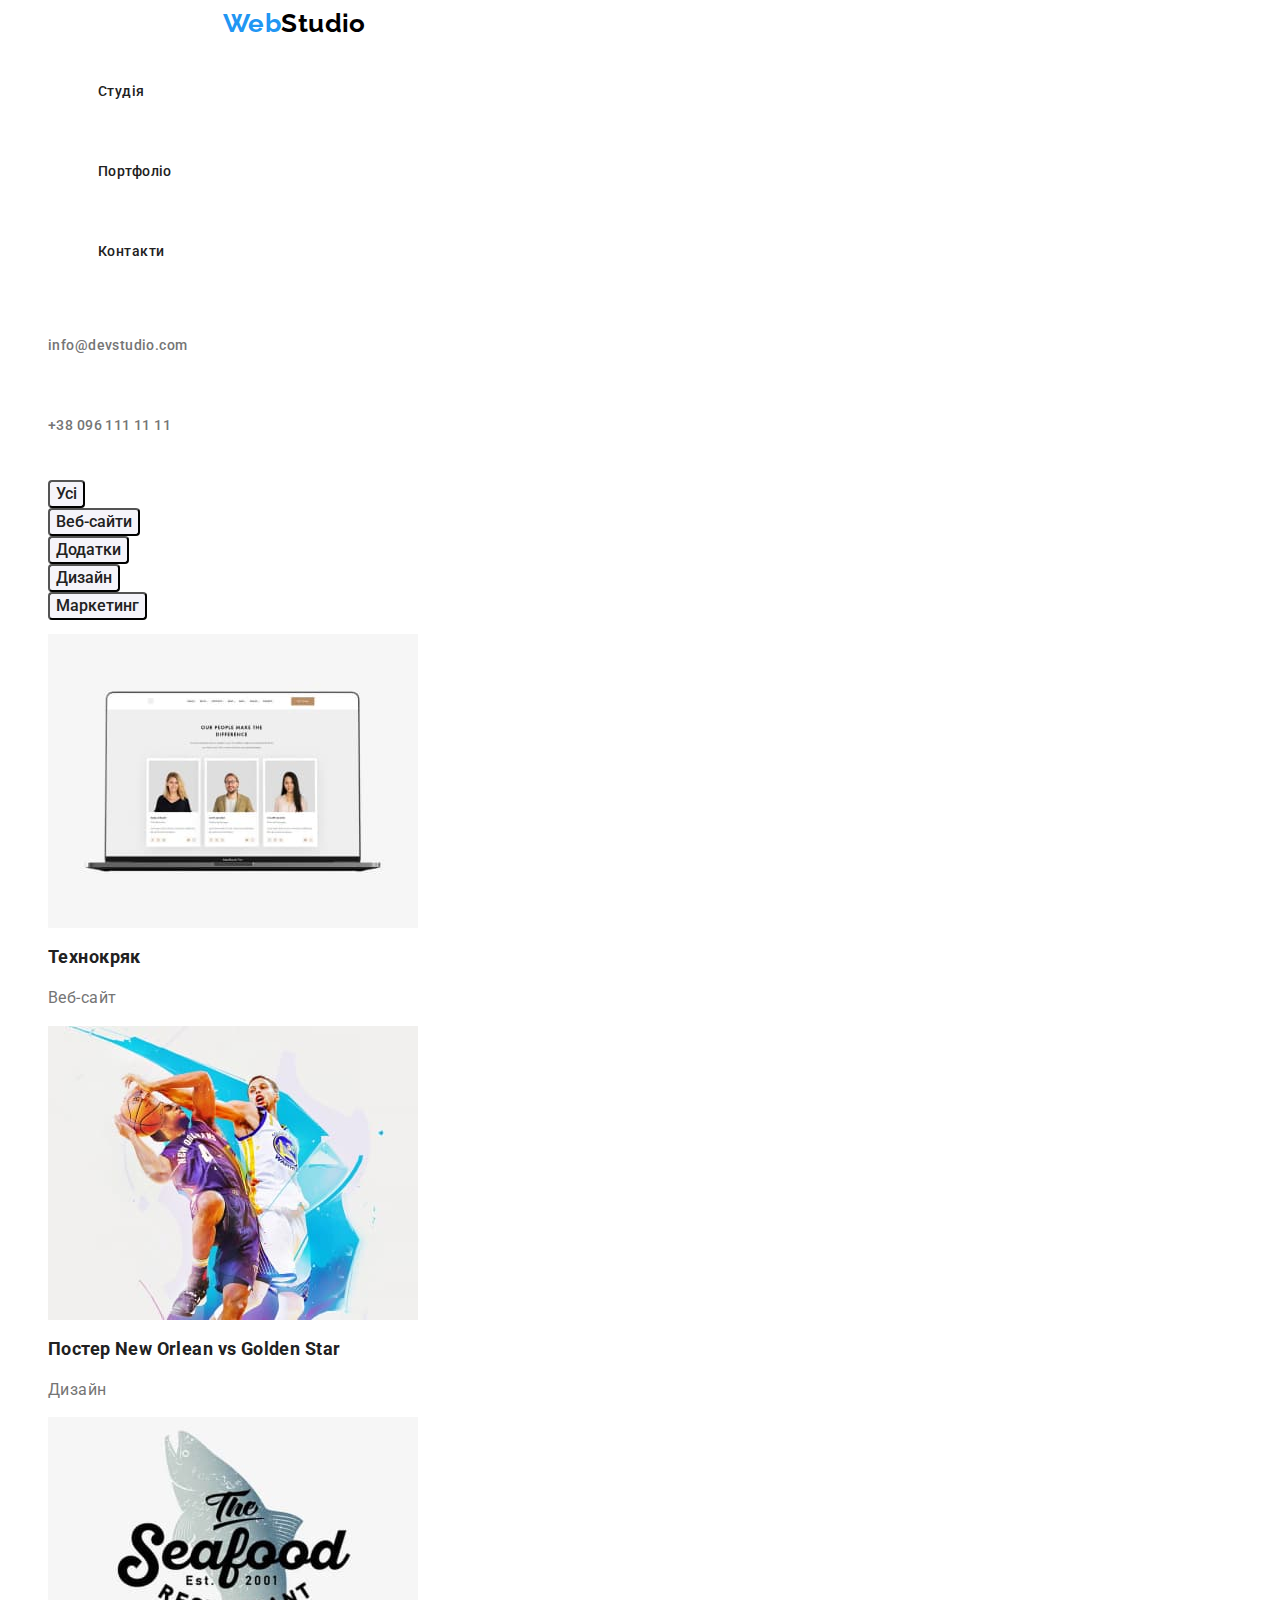
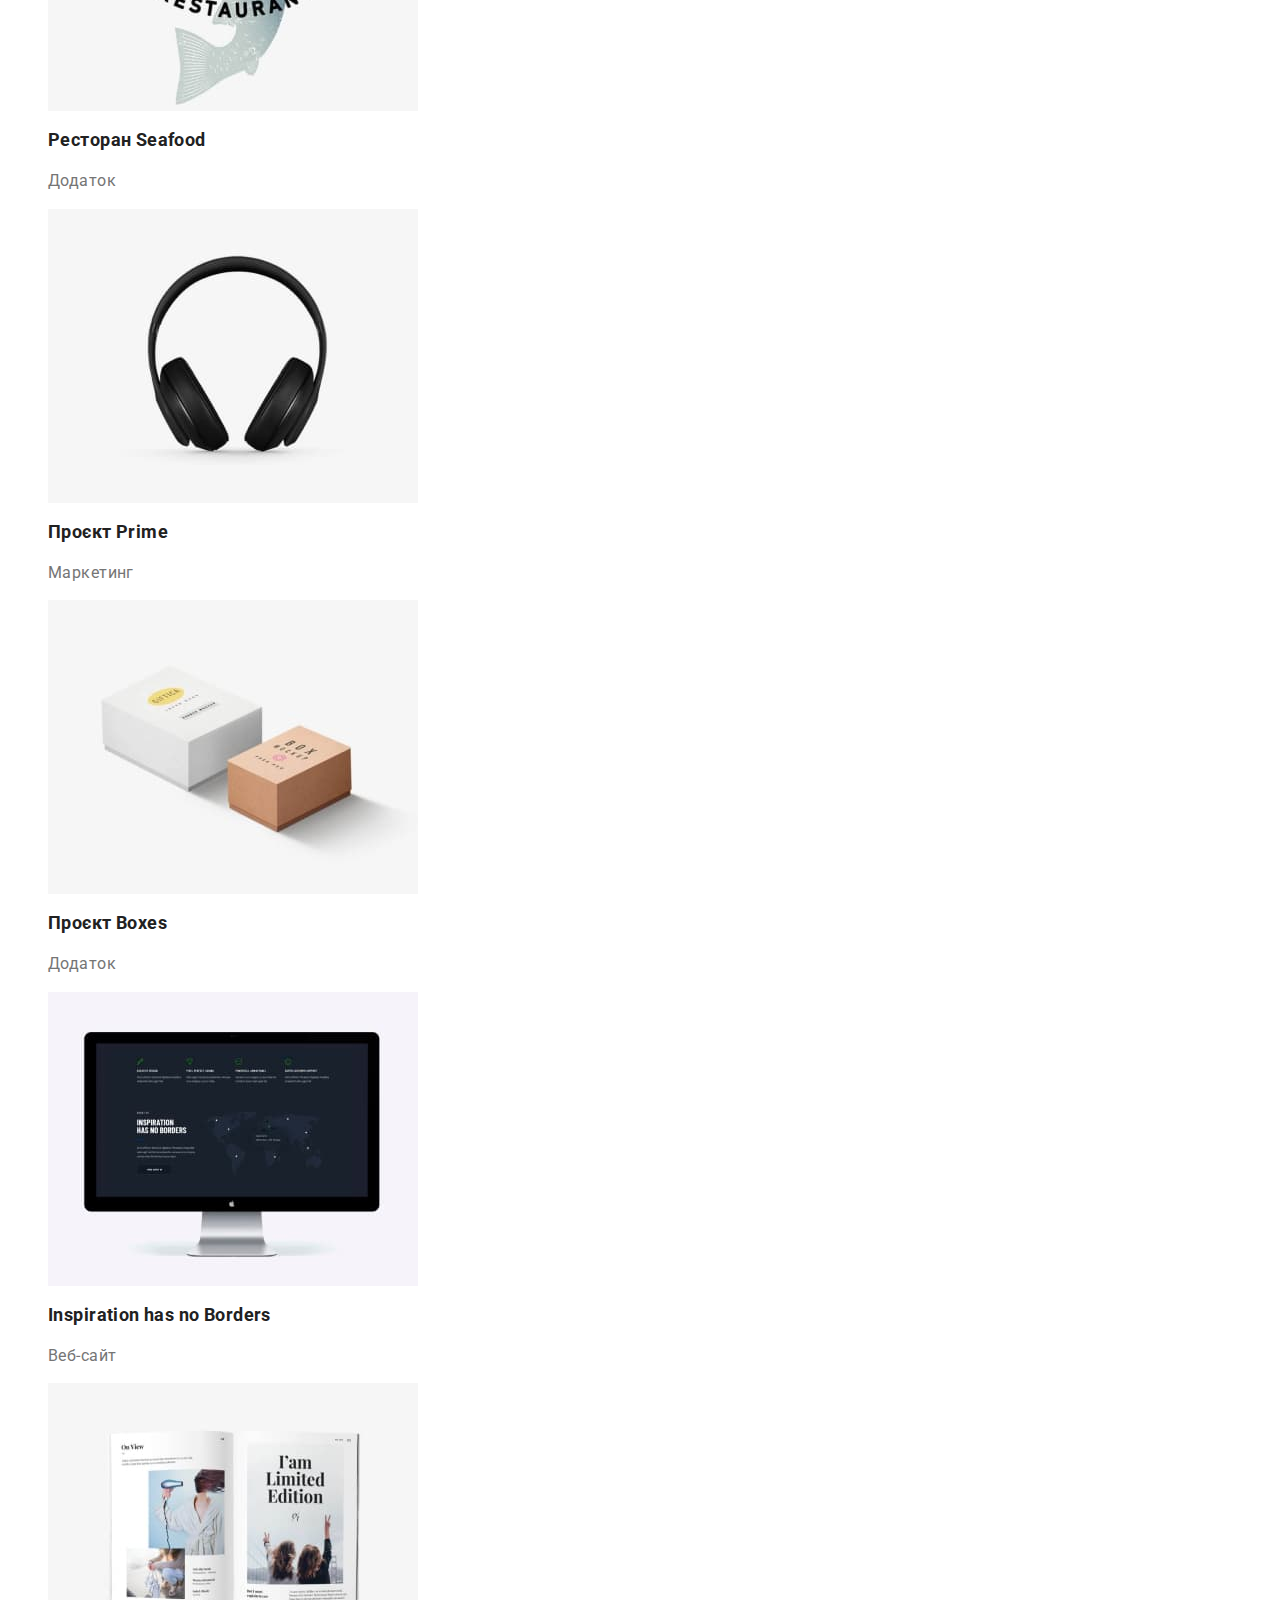
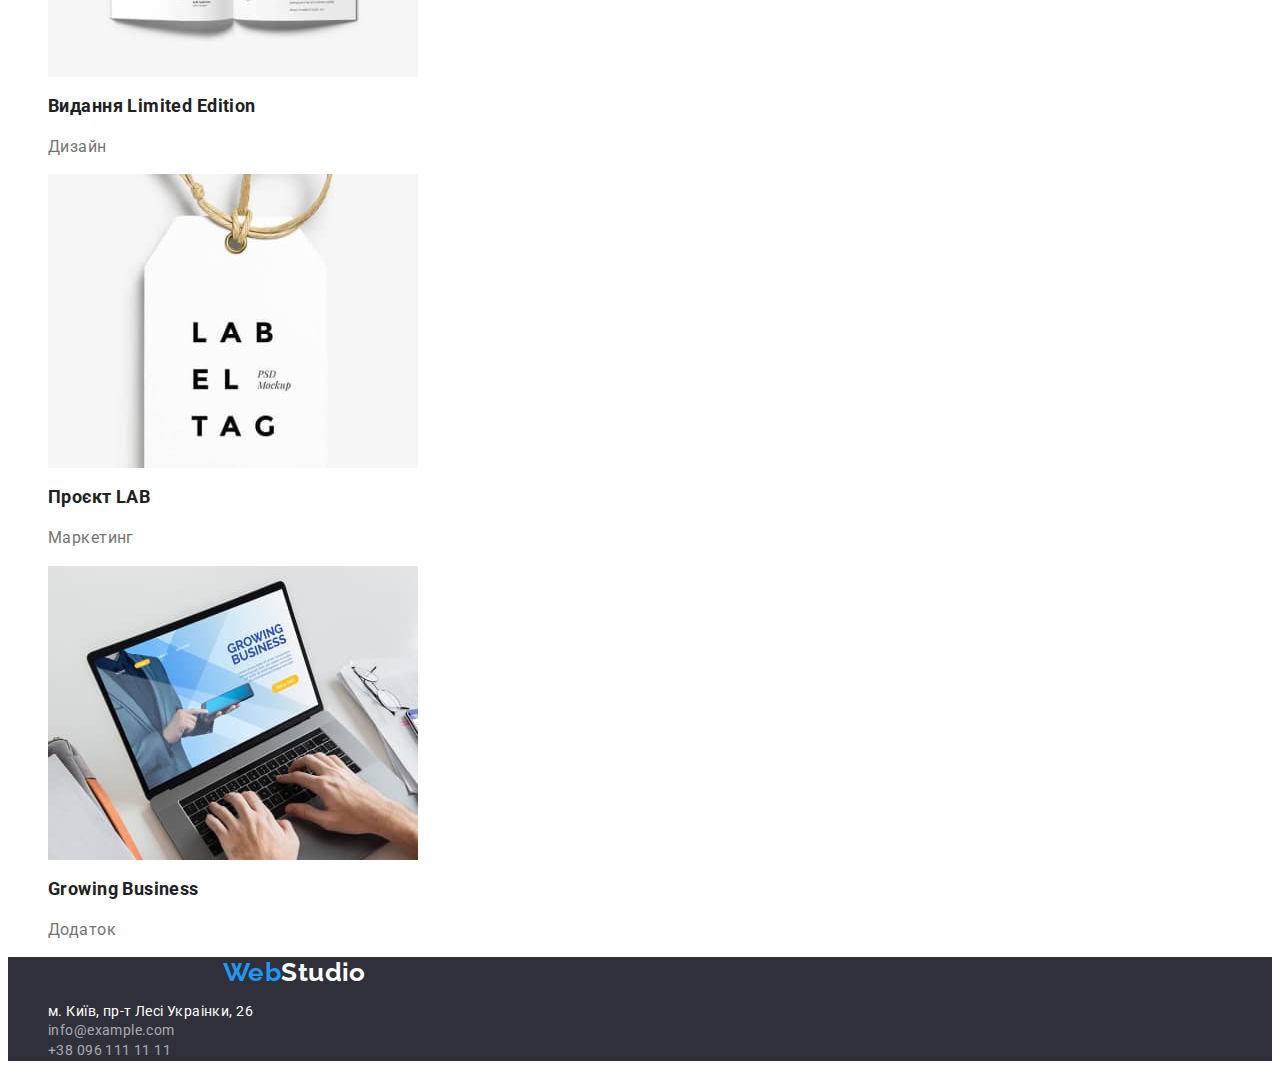
==== portfolio.html @ 040cbad7 "Створени styles.css , portfolio.html" ====
<!DOCTYPE html>
<html lang="uk">
<head>
    <meta charset="UTF-8">
    <meta http-equiv="X-UA-Compatible" content="IE=edge">
    <meta name="viewport" content="width=device-width, initial-scale=1.0">
    <link rel="preconnect" href="https://fonts.googleapis.com">
    <link rel="preconnect" href="https://fonts.gstatic.com" crossorigin>
    <link href="https://fonts.googleapis.com/css2?family=Raleway:wght@700&family=Roboto:wght@400;500;700;900&display=swap" rel="stylesheet">
    <title>Портфоліо</title>
    <link rel="stylesheet" href="./css/styles.css">
</head>
<body class="page-body">
     <header class="container-header"> 
         <nav>
             <a href="./index.html" class="logo"><span class="blue-logo"> Web</span>Studio </a>
             <ul> 
                 <li class="item"><a href="./index.html" class="link">Студія</a></li>
                 <li class="item"><a href="./portfolio.html" class="link current">Портфоліо</a></li>
                 <li class="item"><a href="./index.html" class="link"> Контакти</a></li>
             </ul>
         </nav>
         <ul>
             <li class="item-one"><a href="mailto:info@devstudio.com" class="link-info">info@devstudio.com</a></li>
             <li class="item-one"><a href="tel:+380961111111" class="link-info">+38 096 111 11 11</a></li>
         </ul>
     </header>
     <main>
         <section>
             <h1 hidden class="visually-hidden">Портфоліо</h1>
             <ul> 
                 <li><button type="button" class="buttons">Усі</button></li>
                 <li><button type="button" class="buttons">Веб-сайти</button></li>
                 <li><button type="button" class="buttons">Додатки</button></li>
                 <li><button type="button" class="buttons">Дизайн</button></li>
                 <li><button type="button" class="buttons">Маркетинг</button></li>
             </ul>
             <ul>
                 <li>
                     <img src="./images/photoportfol1.jpg" alt="фото технокряку" width="370"/>
                     <h2 class="portfolio-basic-anchors"> Технокряк </h2>
                         <p class="portfolio-word-meaning"> Веб-сайт </p>
                 </li>
                 <li>
                     <img src="./images/photoportfol2.jpg"  alt="фото постеру баскетболу" width="370"/>
                     <h2 class="portfolio-basic-anchors"> Постер New Orlean vs Golden Star </h2>
                         <p class="portfolio-word-meaning"> Дизайн </p>
                 </li>
                 <li>
                     <img src="./images/photoportfol3.jpg"  alt="фото ресторану морскої їжи" width="370"/>
                     <h2 class="portfolio-basic-anchors"> Ресторан Seafood </h2>
                         <p class="portfolio-word-meaning"> Додаток </p>
                 </li>
                 <li>
                     <img src="./images/photoportfol4.jpg"  alt="фото навушників" width="370"/>
                     <h2 class="portfolio-basic-anchors"> Проєкт Prime </h2>
                         <p class="portfolio-word-meaning"> Маркетинг </p>
                 </li>
                 <li>
                     <img src="./images/photoportfol5.jpg"  alt="фото двох коробок" width="370"/>
                     <h2 class="portfolio-basic-anchors"> Проєкт Boxes </h2>
                         <p class="portfolio-word-meaning"> Додаток </p>
                 </li>
                 <li>
                     <img src="./images/photoportfol6.jpg"  alt="фото надпису натхнення не має кордонів" width="370"/>
                     <h2 class="portfolio-basic-anchors"> Inspiration has no Borders </h2>
                         <p class="portfolio-word-meaning"> Веб-сайт </p>
                 </li>
                 <li>
                     <img src="./images/photoportfol7.jpg"  alt="фото видання обмеженого видання" width="370"/>
                     <h2 class="portfolio-basic-anchors"> Видання Limited Edition </h2>
                         <p class="portfolio-word-meaning"> Дизайн </p>
                 </li>
                 <li>
                     <img src="./images/photoportfol8.jpg"  alt="фото проєкту лабораторії" width="370"/>
                     <h2 class="portfolio-basic-anchors"> Проєкт LAB </h2>
                         <p class="portfolio-word-meaning"> Маркетинг </p>
                 </li>
                 <li>
                     <img src="./images/photoportfol9.jpg"  alt="фото зростаючого бізнесу" width="370"/>
                     <h2 class="portfolio-basic-anchors"> Growing Business </h2>
                         <p class="portfolio-word-meaning"> Додаток </p>
                 </li>
             </ul>
         </section>
     </main>
     <footer class="footer">
         <a href="./index.html" class="logo-footer"><span class="blue-logo"> Web</span>Studio </a>
         <address class="address">
             <ul>
                 <li class="item-footer"><a href="https://goo.gl/maps/CPtrU1FHBa2aNyZL9" target="_blank" rel="noopener noreferrer nofollow" class="list-footer">м. Київ, пр-т Лесі Украінки, 26</a></li>
                 <li class="item-footer-one"><a href="mailto:info@example.com" class="list-footer-one">info@example.com</a></li>
                 <li class="item-footer-one"><a href="tel:+380961111111" class="list-footer-one">+38 096 111 11 11</a></li>
             </ul>
         </address>  
     </footer>
 </body>
</html>
---- css/styles.css ----
:root {
  --color-primary-text: #212121;
  --color-secondary-text: #757575;
  --color-black: #000000;
  --color-blue: #2196f3;
  --color-secondary-background: #f5f4fa;
  --color-white: #ffffff;
  --color-third-background: #2f303a;
  --color-contacts-footer: rgba(255, 255, 255, 0.6);
  --color-box: rgba(0, 0, 0, 0.15);
  --color-border: #ececec;
  --color-main-button-active: #188ce8;
} 
.page-body{
  font-size: 14px;
  font-family: 'Roboto', sans-serif;
  letter-spacing: 0.03em;
  background-color: var(--color-white);
  color: var(--color-primary-text);
}
ul { 
  list-style: none; 
}
.container-header{
  color: var(--color-white);
  align-items: center;
}
.logo{
  font-weight: 700;
  font-family:'Raleway', sans-serif;
  text-decoration: none;
  font-size: 26px;
  line-height: 1.16;
  margin: 24px 1240px 25px 215px;
  text-align: left;
  vertical-align: top;
  color: var(--color-black);
}
.blue-logo{
  color: var(--color-blue);
}
.item{
  font-weight:  500;
  line-height: 1.13;
  text-align: left;
  margin-left: 50px;
  padding-top: 32px;
  padding-bottom: 32px;
  text-decoration: none;
  color: var(--color-primary-text);
}
.link current {
  color: var(--color-blue);
}
.item-one{
  font-weight:  500;
  line-height: 1.13;
  text-align: left;
  padding-top: 32px;
  padding-bottom: 32px;
  text-decoration: none;
  color: var(--color-secondary-text);
}
.item-one:focus,
.item-one:hover,
.item:focus,
.item:hover,
.item-one:active,
.item:active{
  color: var(--color-blue);
}
.link {
  padding-top: 32px;
  padding-bottom: 32px;
  color: var(--color-primary-text);
  text-decoration: none;
  font-weight:  500;
  line-height: 1.14;
}
.link-info{
  padding-top: 32px;
  padding-bottom: 32px;
  color: var(--color-secondary-text);
  text-decoration: none;
  font-weight:  500;
  line-height: 1.14;
}
.link-info:focus,
.link-info:hover,
.link-info:active,
.link:focus,
.link:hover,
.link:active{
  color: var(--color-blue);
}
.main-container{
  margin-top: 0px;
  background-color: var(--color-third-background);
}
.main-text{
  font-weight: 900;
  font-size: 44px;
  line-height: 1.27;
  text-align: center;
  vertical-align: top;
  color: var(--color-white);
  text-transform: uppercase;
}
.main-button{
  background-color: var(--color-blue);
  text-align: center;
  font-weight: 700;
  font-size: 16px;
  line-height: 1.47;
  color: var(--color-white);
  border: none;
  border-radius: 4px;
  box-shadow: 0px, 4px var(--color-box);
  width: 216px;
  height: 50px;
  text-decoration: none;
}
.main-button:active,
.main-button:hover,
.main-buttons:focus {
 color: var(--color-white);
 background-color: var(--color-main-button-active);
 box-shadow: 0px 4px 4px var(--color-box);
 border: none;
 border-radius: 4px;
 cursor: pointer;
}
.visually-hidden {
  position: absolute;
  white-space: nowrap;
  width: 1px;
  height: 1px;
  overflow: hidden;
  border: 0;
  padding: 0;
  clip: rect(0 0 0 0);
  clip-path: inset(50%);
  margin: -1px;
}
.basic-anchors{
  font-weight: 700;
  line-height: 1.13;
  text-align: left;
  vertical-align: top;
  color: var(--color-primary-text);
}
.word-meaning{
  font-weight: 400;
  line-height: 1.42;
  text-align: left;
  vertical-align: top;
  color: var(--color-secondary-text); 
}
.container {
  width: 1200px;
  padding-left: 15px;
  padding-right: 15px;
  margin-left: auto;
  margin-right: auto;
}
.container-text{
  font-weight: 700;
  font-size: 36px;
  line-height: 1.14;
  text-align: center;
  vertical-align: top;
  color: var(--color-primary-text)
}
.container-text-main{
  font-weight:  500;
  font-size: 16px;
  line-height: 1.16;
  text-align: center;
  vertical-align:top;
  color: var(--color-primary-text);
}
.container-text-other-row{
  font-weight: 400;
  font-size: 16px;
  line-height: 1.16;
  text-align: center;
  vertical-align: top;
  color: var(--color-secondary-text); 
}
img {
  display: block;
  max-width: 100%;
  height: auto;
}
.footer{
  text-decoration: none; 
  background-color: var(--color-third-background);
}
.logo-footer{
  font-weight: 700;
  font-family:'Raleway', sans-serif;
  text-decoration: none;
  font-size: 26px;
  line-height: 1.16;
  margin: 60px 1240px 161px 215px;
  text-align: left;
  vertical-align: top;
  color: var(--color-white);
}
.address {
  margin-left: auto;
}
.item-footer,
.list-footer{
  font-weight: 400;
  font-style: normal;
  line-height: 1.42;
  text-align: left;
  text-decoration: none; 
  vertical-align: top;
  color: var(--color-white); 
}
.item-footer-one,
.list-footer-one{
  font-weight: 400;
  font-style: normal;
  line-height: 1.42;
  text-align: left;
  text-decoration: none; 
  vertical-align: top;
  color: var(--color-contacts-footer); 
}
.item-footer-one:focus,
.item-footer:focus,
.list-footer:focus,
.item-footer:hover,
.item-footer-one:hover,
.list-footer:hover{
  color: var(--color-blue);
}
.buttons{
  font-weight: 500;
  font-size: 16px;
  line-height: 1.38;
  font-family: inherit;
  text-align: center;
  vertical-align:top;
  border-radius: 4px;
  background-color: var(--color-secondary-background);
  color: var(--color-primary-text);
}
.buttons:focus,
.buttons:active,
.buttons:hover{
  background-color: var(--color-blue);
  color: var(--color-white);
  border: none;
  cursor: pointer;
}
.portfolio-basic-anchors{
  font-weight: 700;
  font-size: 18px;
  line-height: 1.5;
  text-align: left;
  vertical-align: top;
  color: var(--color-primary-text)
}
.portfolio-word-meaning{
  font-weight: 400;
  font-size: 16px;
  line-height: 1.47;
  text-align: left;
  vertical-align: top;
  color: var(--color-secondary-text);
}
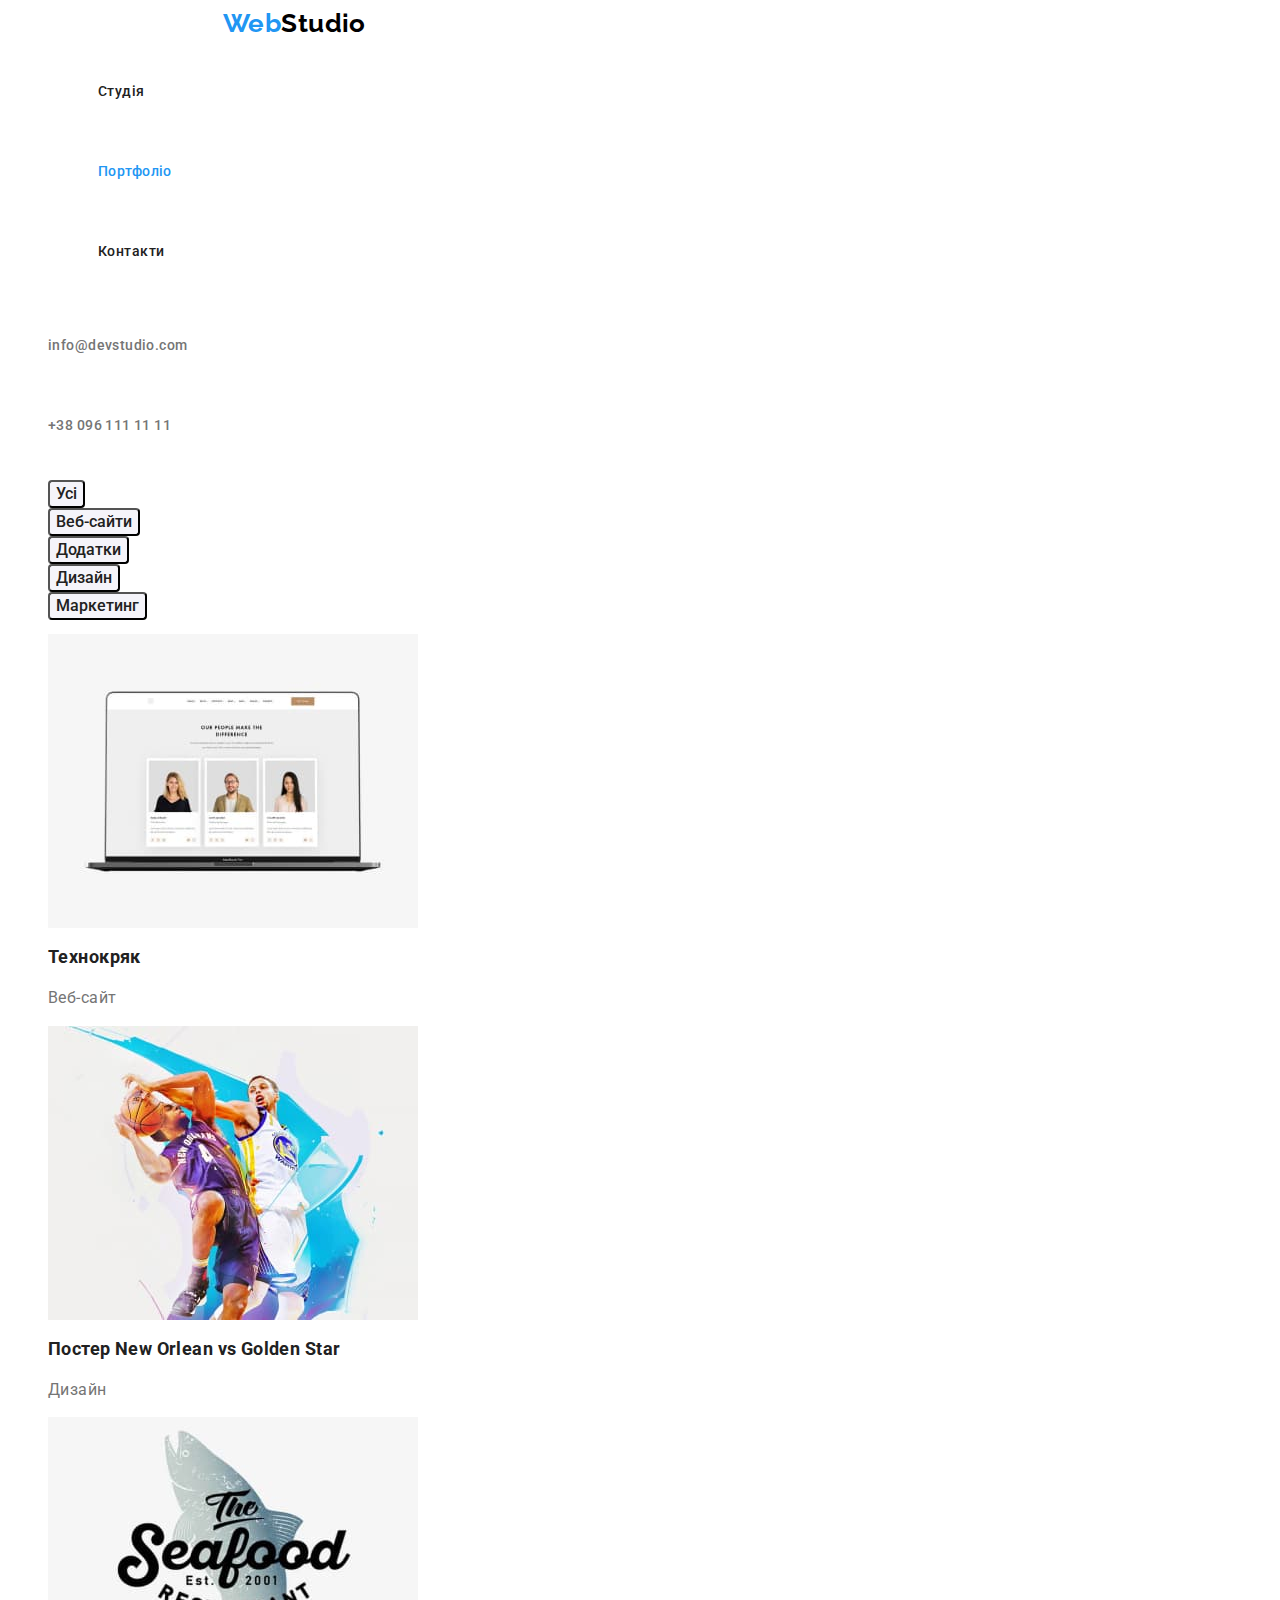
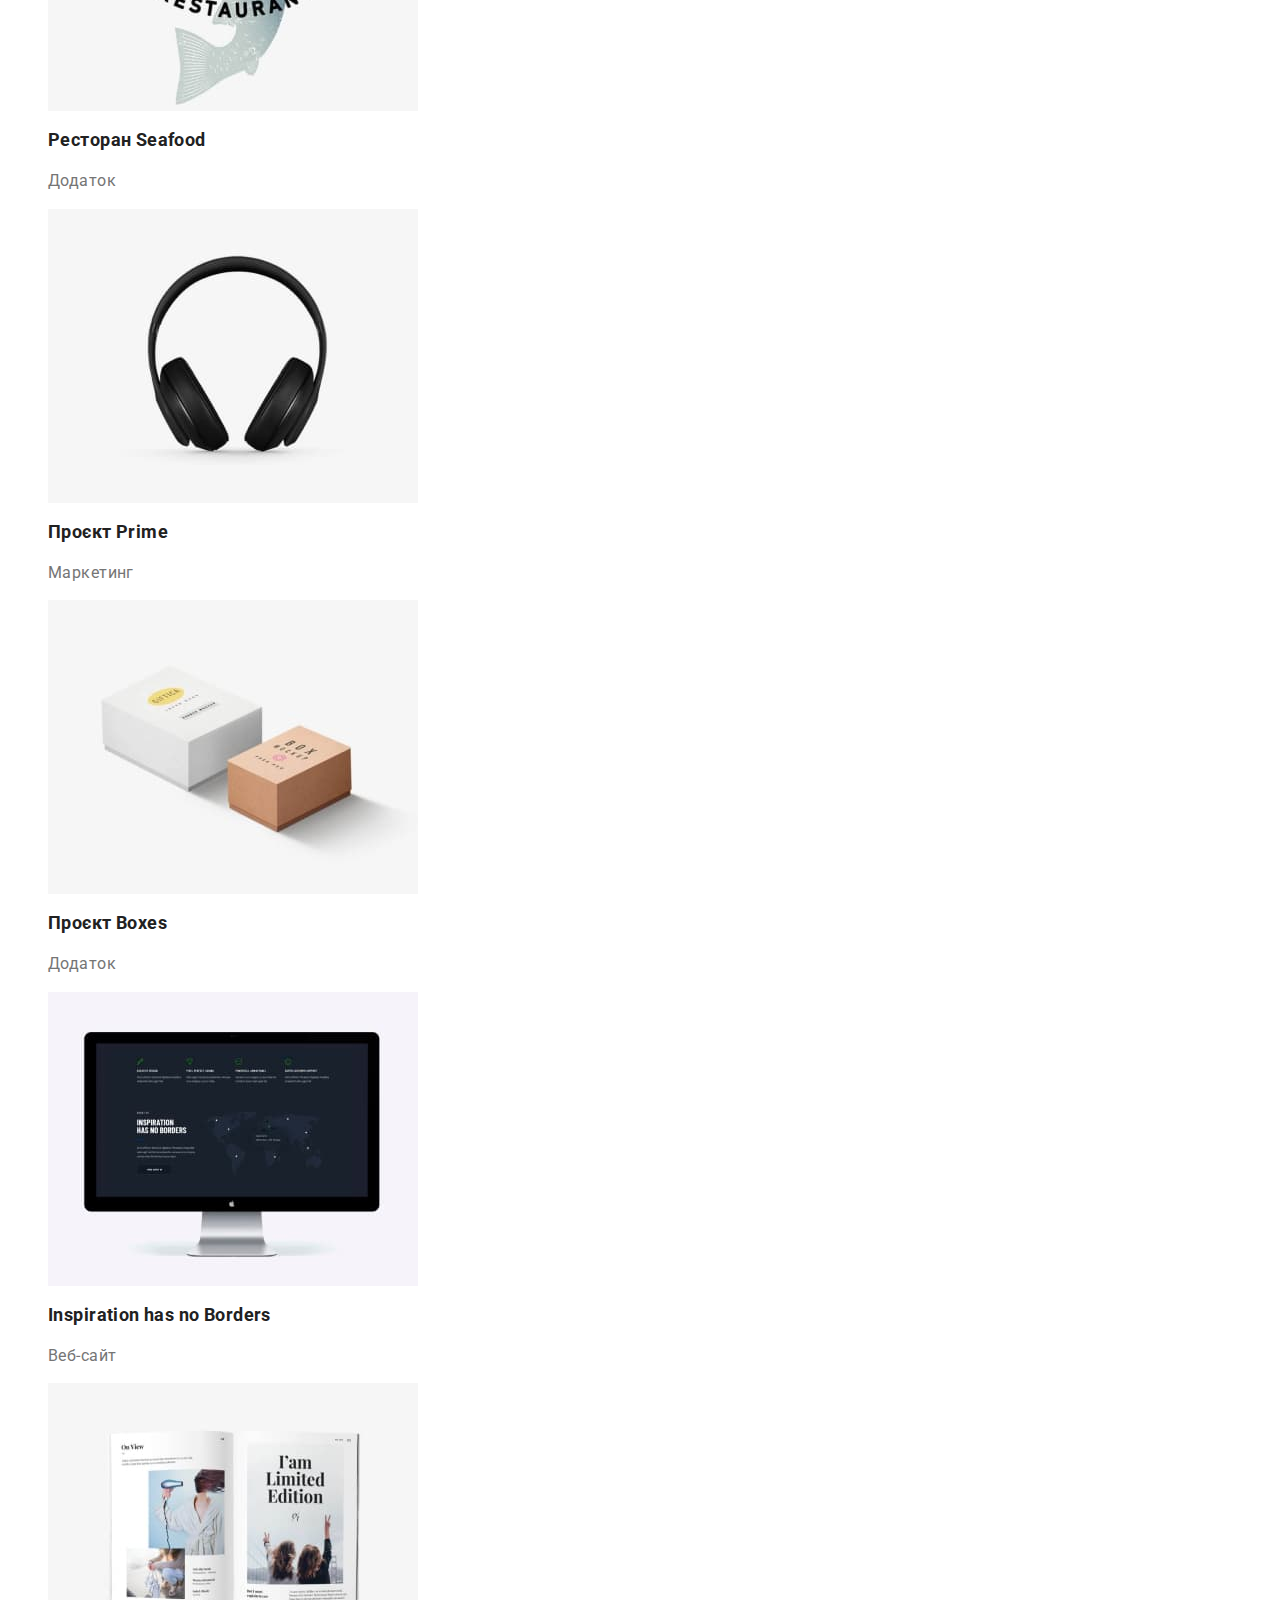
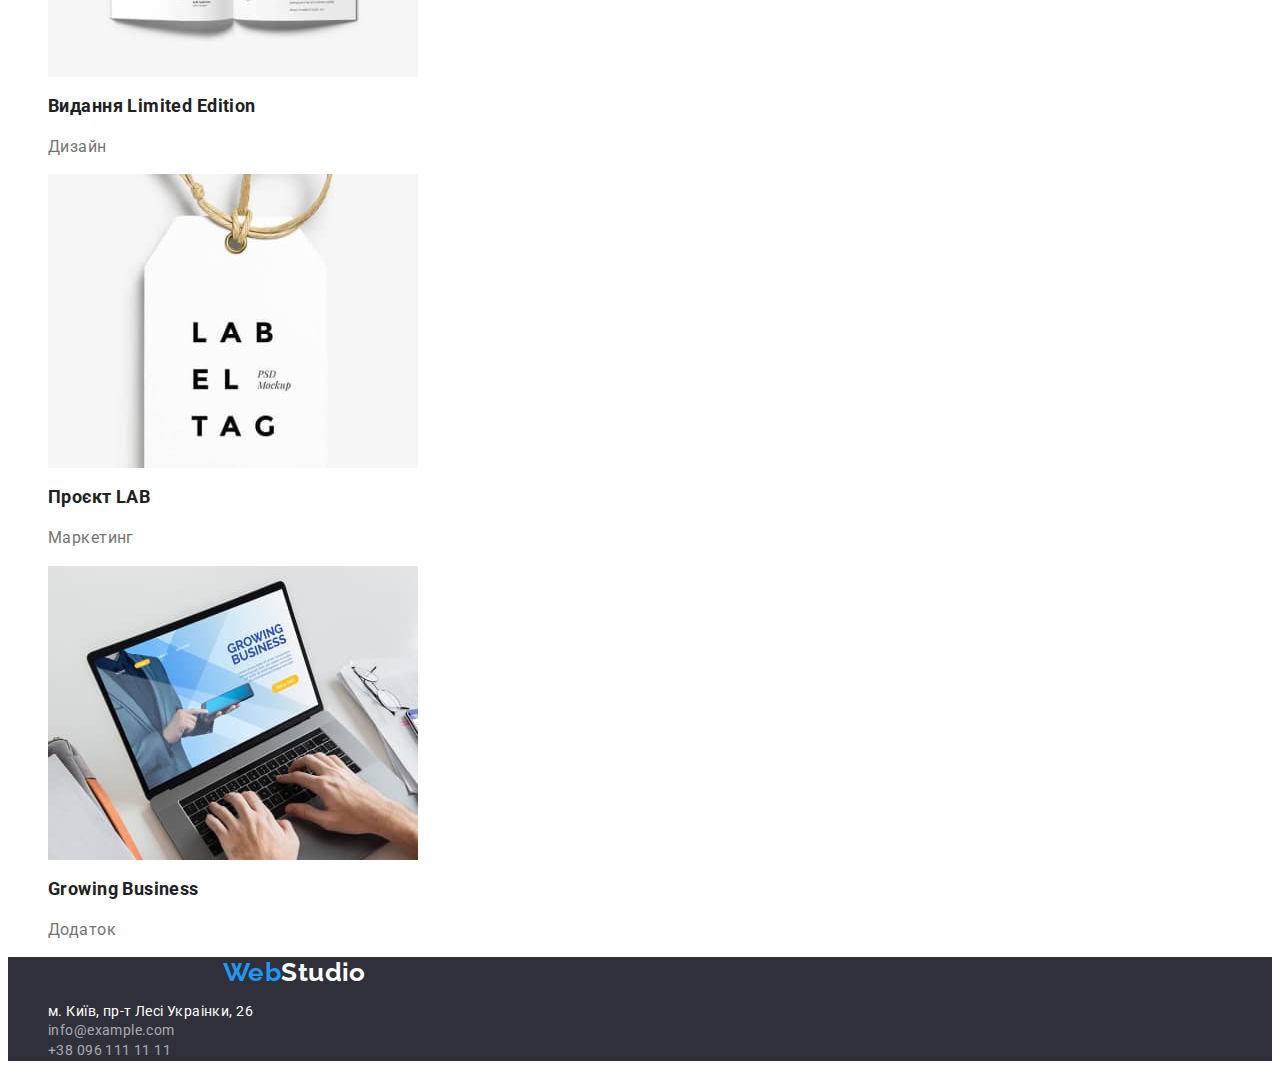
==== commit 6ecbbd30: "частково допрацював код" ====
--- a/portfolio.html
+++ b/portfolio.html
@@ -16,7 +16,7 @@
              <a href="./index.html" class="logo"><span class="blue-logo"> Web</span>Studio </a>
              <ul> 
                  <li class="item"><a href="./index.html" class="link">Студія</a></li>
-                 <li class="item"><a href="./portfolio.html" class="link current">Портфоліо</a></li>
+                 <li class="item"><a href="./portfolio.html" class="link current"><span class="blue-logo">Портфоліо</span></a></li>
                  <li class="item"><a href="./index.html" class="link"> Контакти</a></li>
              </ul>
          </nav>
@@ -37,49 +37,67 @@
              </ul>
              <ul>
                  <li>
-                     <img src="./images/photoportfol1.jpg" alt="фото технокряку" width="370"/>
-                     <h2 class="portfolio-basic-anchors"> Технокряк </h2>
-                         <p class="portfolio-word-meaning"> Веб-сайт </p>
+                     <a href="#" class="link-portfolio">
+                         <img src="./images/photoportfol1.jpg" alt="фото технокряку" width="370"/>
+                         <h2 class="portfolio-basic-anchors"> Технокряк </h2>
+                             <p class="portfolio-word-meaning"> Веб-сайт </p>
+                     </a>        
                  </li>
                  <li>
-                     <img src="./images/photoportfol2.jpg"  alt="фото постеру баскетболу" width="370"/>
-                     <h2 class="portfolio-basic-anchors"> Постер New Orlean vs Golden Star </h2>
-                         <p class="portfolio-word-meaning"> Дизайн </p>
+                     <a href="#" class="link-portfolio">
+                         <img src="./images/photoportfol2.jpg"  alt="фото постеру баскетболу" width="370"/>
+                         <h2 class="portfolio-basic-anchors"> Постер New Orlean vs Golden Star </h2>
+                             <p class="portfolio-word-meaning"> Дизайн </p>
+                     </a>       
                  </li>
                  <li>
-                     <img src="./images/photoportfol3.jpg"  alt="фото ресторану морскої їжи" width="370"/>
-                     <h2 class="portfolio-basic-anchors"> Ресторан Seafood </h2>
-                         <p class="portfolio-word-meaning"> Додаток </p>
+                     <a href="#" class="link-portfolio">
+                         <img src="./images/photoportfol3.jpg"  alt="фото ресторану морскої їжи" width="370"/>
+                         <h2 class="portfolio-basic-anchors"> Ресторан Seafood </h2>
+                             <p class="portfolio-word-meaning"> Додаток </p>
+                     </a>
                  </li>
                  <li>
-                     <img src="./images/photoportfol4.jpg"  alt="фото навушників" width="370"/>
-                     <h2 class="portfolio-basic-anchors"> Проєкт Prime </h2>
-                         <p class="portfolio-word-meaning"> Маркетинг </p>
+                     <a href="#" class="link-portfolio">
+                         <img src="./images/photoportfol4.jpg"  alt="фото навушників" width="370"/>
+                         <h2 class="portfolio-basic-anchors"> Проєкт Prime </h2>
+                             <p class="portfolio-word-meaning"> Маркетинг </p>
+                     </a>
                  </li>
                  <li>
-                     <img src="./images/photoportfol5.jpg"  alt="фото двох коробок" width="370"/>
-                     <h2 class="portfolio-basic-anchors"> Проєкт Boxes </h2>
-                         <p class="portfolio-word-meaning"> Додаток </p>
+                     <a href="#" class="link-portfolio">
+                         <img src="./images/photoportfol5.jpg"  alt="фото двох коробок" width="370"/>
+                         <h2 class="portfolio-basic-anchors"> Проєкт Boxes </h2>
+                             <p class="portfolio-word-meaning"> Додаток </p>
+                     </a>
                  </li>
                  <li>
-                     <img src="./images/photoportfol6.jpg"  alt="фото надпису натхнення не має кордонів" width="370"/>
-                     <h2 class="portfolio-basic-anchors"> Inspiration has no Borders </h2>
-                         <p class="portfolio-word-meaning"> Веб-сайт </p>
+                     <a href="#" class="link-portfolio">
+                         <img src="./images/photoportfol6.jpg"  alt="фото надпису натхнення не має кордонів" width="370"/>
+                         <h2 class="portfolio-basic-anchors"> Inspiration has no Borders </h2>
+                             <p class="portfolio-word-meaning"> Веб-сайт </p>
+                     </a>
                  </li>
                  <li>
-                     <img src="./images/photoportfol7.jpg"  alt="фото видання обмеженого видання" width="370"/>
-                     <h2 class="portfolio-basic-anchors"> Видання Limited Edition </h2>
-                         <p class="portfolio-word-meaning"> Дизайн </p>
+                     <a href="#" class="link-portfolio">
+                         <img src="./images/photoportfol7.jpg"  alt="фото видання обмеженого видання" width="370"/>
+                         <h2 class="portfolio-basic-anchors"> Видання Limited Edition </h2>
+                             <p class="portfolio-word-meaning"> Дизайн </p>
+                     </a>
                  </li>
                  <li>
-                     <img src="./images/photoportfol8.jpg"  alt="фото проєкту лабораторії" width="370"/>
-                     <h2 class="portfolio-basic-anchors"> Проєкт LAB </h2>
-                         <p class="portfolio-word-meaning"> Маркетинг </p>
+                     <a href="#" class="link-portfolio">
+                         <img src="./images/photoportfol8.jpg"  alt="фото проєкту лабораторії" width="370"/>
+                         <h2 class="portfolio-basic-anchors"> Проєкт LAB </h2>
+                             <p class="portfolio-word-meaning"> Маркетинг </p>
+                     </a>
                  </li>
                  <li>
-                     <img src="./images/photoportfol9.jpg"  alt="фото зростаючого бізнесу" width="370"/>
-                     <h2 class="portfolio-basic-anchors"> Growing Business </h2>
-                         <p class="portfolio-word-meaning"> Додаток </p>
+                     <a href="#" class="link-portfolio">
+                         <img src="./images/photoportfol9.jpg"  alt="фото зростаючого бізнесу" width="370"/>
+                         <h2 class="portfolio-basic-anchors"> Growing Business </h2>
+                             <p class="portfolio-word-meaning"> Додаток </p>
+                     </a>
                  </li>
              </ul>
          </section>
--- a/css/styles.css
+++ b/css/styles.css
@@ -18,7 +18,7 @@
   background-color: var(--color-white);
   color: var(--color-primary-text);
 }
-ul { 
+ul{ 
   list-style: none; 
 }
 .container-header{
@@ -151,10 +151,13 @@
 }
 .word-meaning{
   font-weight: 400;
-  line-height: 1.42;
+  line-height: 1.71;
   text-align: left;
   vertical-align: top;
   color: var(--color-secondary-text); 
+}
+.our-team{
+  background-color: var(--color-secondary-background);
 }
 .container {
   width: 1200px;
@@ -273,3 +276,6 @@
   vertical-align: top;
   color: var(--color-secondary-text);
 }
+.link-portfolio{
+  text-decoration: none;
+}
